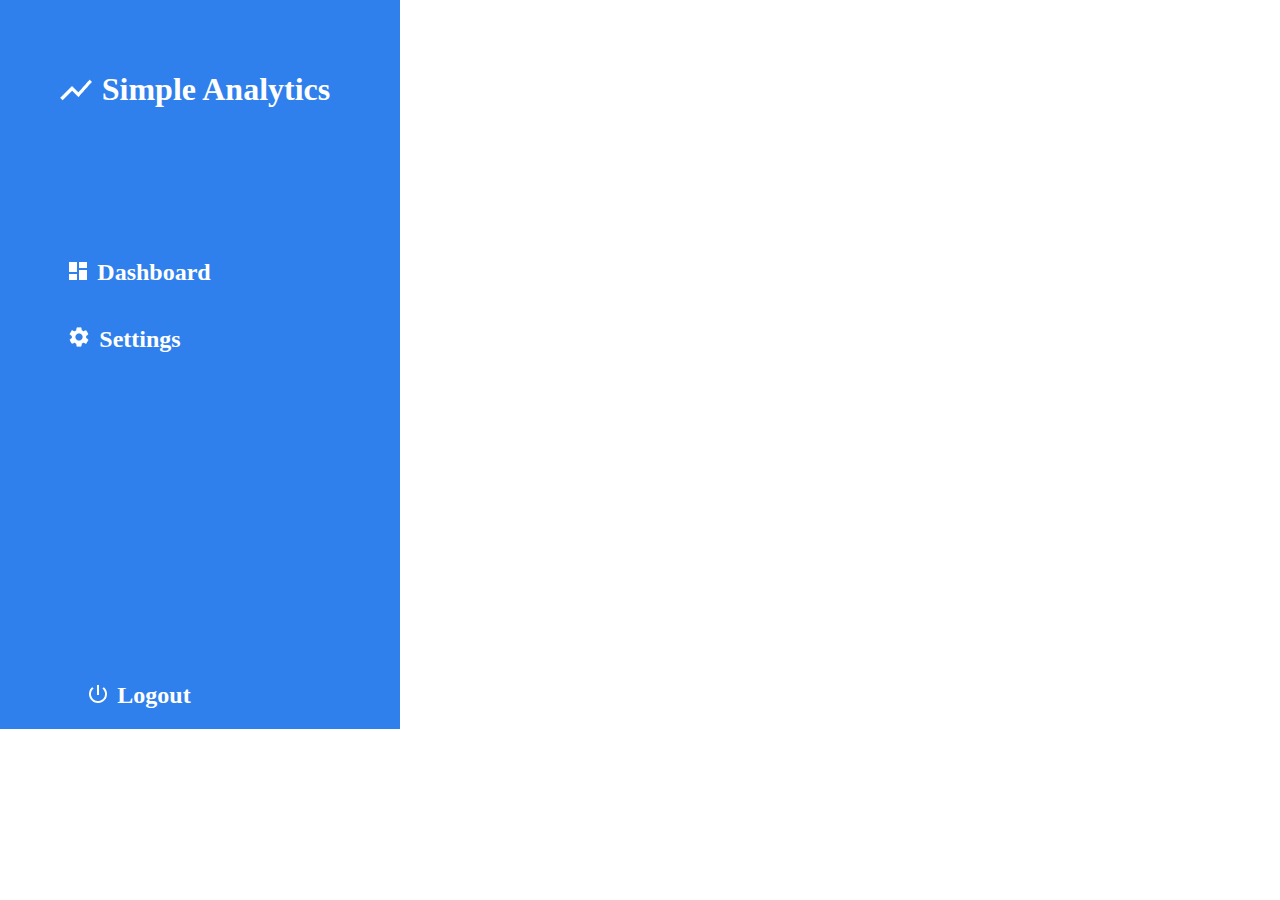
==== index2.html @ 70e569a9 "changed link for login" ====
<!DOCTYPE html>
<html lang="en">
<head>
  <meta charset="UTF-8">
  <meta name="viewport" content="width=device-width, initial-scale=1.0">
  <link rel="stylesheet" href="styles2.css">
  <link rel="preconnect" href="https://fonts.googleapis.com">
  <title>part2</title>
</head>
<body style="margin: 0;">
    <div class="container">
      <div class="left_box">
      <div class="box">
        <img src="vectorfor2/Vector (1).png" alt="vector1" >
        <h1 class="first_text">Simple Analytics</h1>
      </div>
      <div class="box2">
        <div class="item">
          <img src="vectorfor2/Vector (2).png" alt="vector2logo">
          <a class="link1" href="index2.html">
            <h2>Dashboard</h2>
          </a>
        </div>
        <div class="item">
          <img src="vectorfor2/Vector (3).png" alt="vector3logo">
          <a class="link1" href="index3.html">
            <h2>Settings</h2>
          </a>
        </div>
      </div>
      <div class="box4">
        <div class="item">
          <img src="vectorfor2/Vector (4).png" alt="vector4logo">
          <a class="link1" href="indexsomething.html">
            <h2>Logout</h2>
          </a>
        </div>
      </div>
      </div>
    </div>
</body>
</html>
---- styles2.css ----
.container {
  display: flex;
  flex-direction: row;
  color: white;
  text-decoration: none;
}

.left_box {
  width: 400px; 
  height: 729px;
  background-color: #2F80ED;

  display: flex;
  flex-direction: column;
  justify-content: space-between;
  align-items: center;
}

.box {
  display: flex;
  justify-content: space-between;
  align-items: center; 
  padding: 50px  
 }

 .box2 {
  margin: 0 110px 230px 0;
 }

 .box4 {
  margin-right: 110px;
 }

 .link1, .first_text {
  text-decoration: none;
  color: white;
  padding: 0 10px 0;
 }

 .item {
  display: flex;
  align-items: baseline
 }
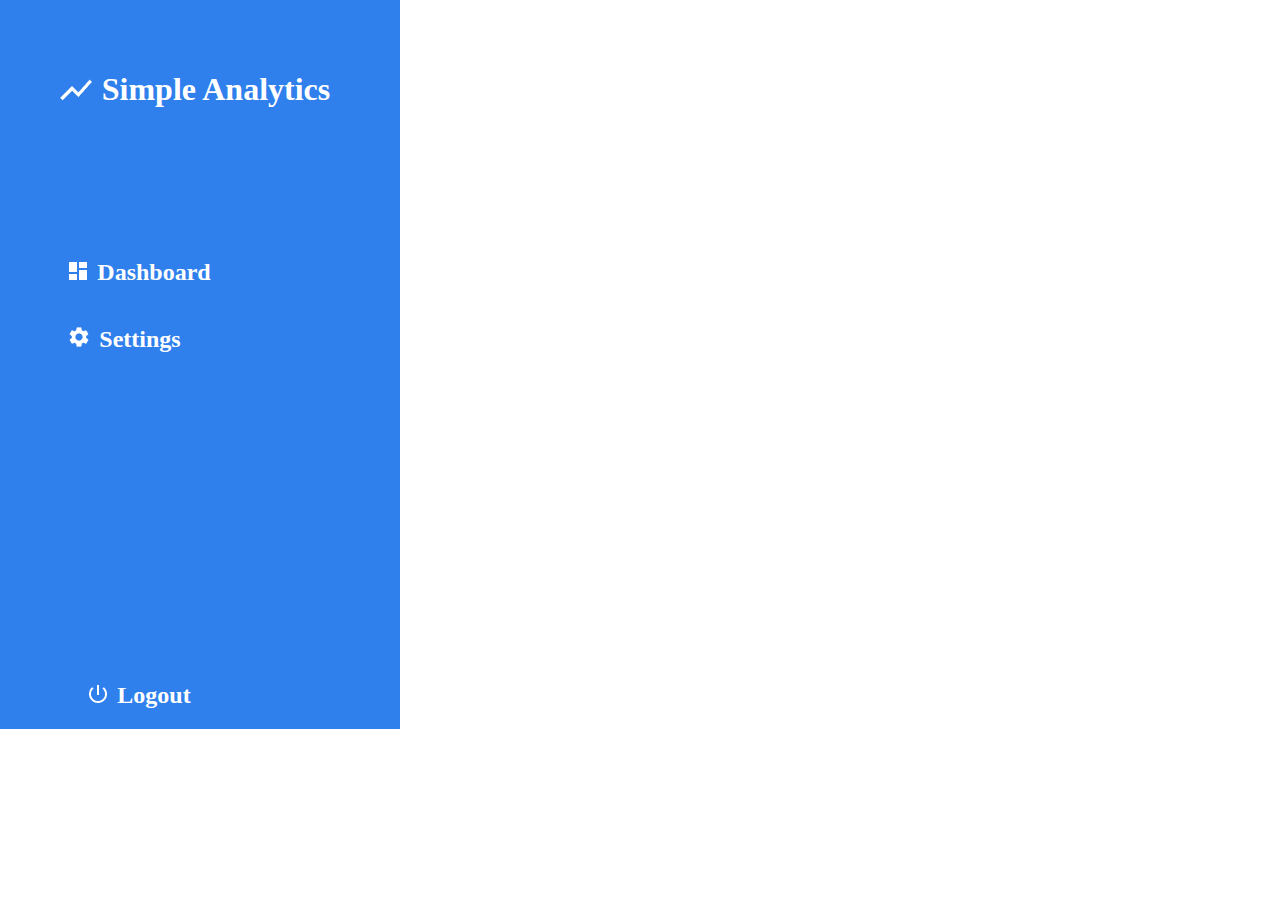
==== commit e944781b: "deleted unnecessary button and its class and linked my work to yours" ====
--- a/index2.html
+++ b/index2.html
@@ -8,9 +8,9 @@
   <title>part2</title>
 </head>
 <body style="margin: 0;">
-    <div class="container">
-      <div class="left_box">
-      <div class="box">
+    <div class="container2">
+      <div class="left_box2">
+      <div class="box3">
         <img src="vectorfor2/Vector (1).png" alt="vector1" >
         <h1 class="first_text">Simple Analytics</h1>
       </div>
@@ -31,7 +31,7 @@
       <div class="box4">
         <div class="item">
           <img src="vectorfor2/Vector (4).png" alt="vector4logo">
-          <a class="link1" href="indexsomething.html">
+          <a class="link1" href="/">
             <h2>Logout</h2>
           </a>
         </div>
--- a/styles2.css
+++ b/styles2.css
@@ -1,12 +1,12 @@
 
-.container {
+.container2 {
   display: flex;
   flex-direction: row;
   color: white;
   text-decoration: none;
 }
 
-.left_box {
+.left_box2 {
   width: 400px; 
   height: 729px;
   background-color: #2F80ED;
@@ -17,7 +17,7 @@
   align-items: center;
 }
 
-.box {
+.box3 {
   display: flex;
   justify-content: space-between;
   align-items: center; 
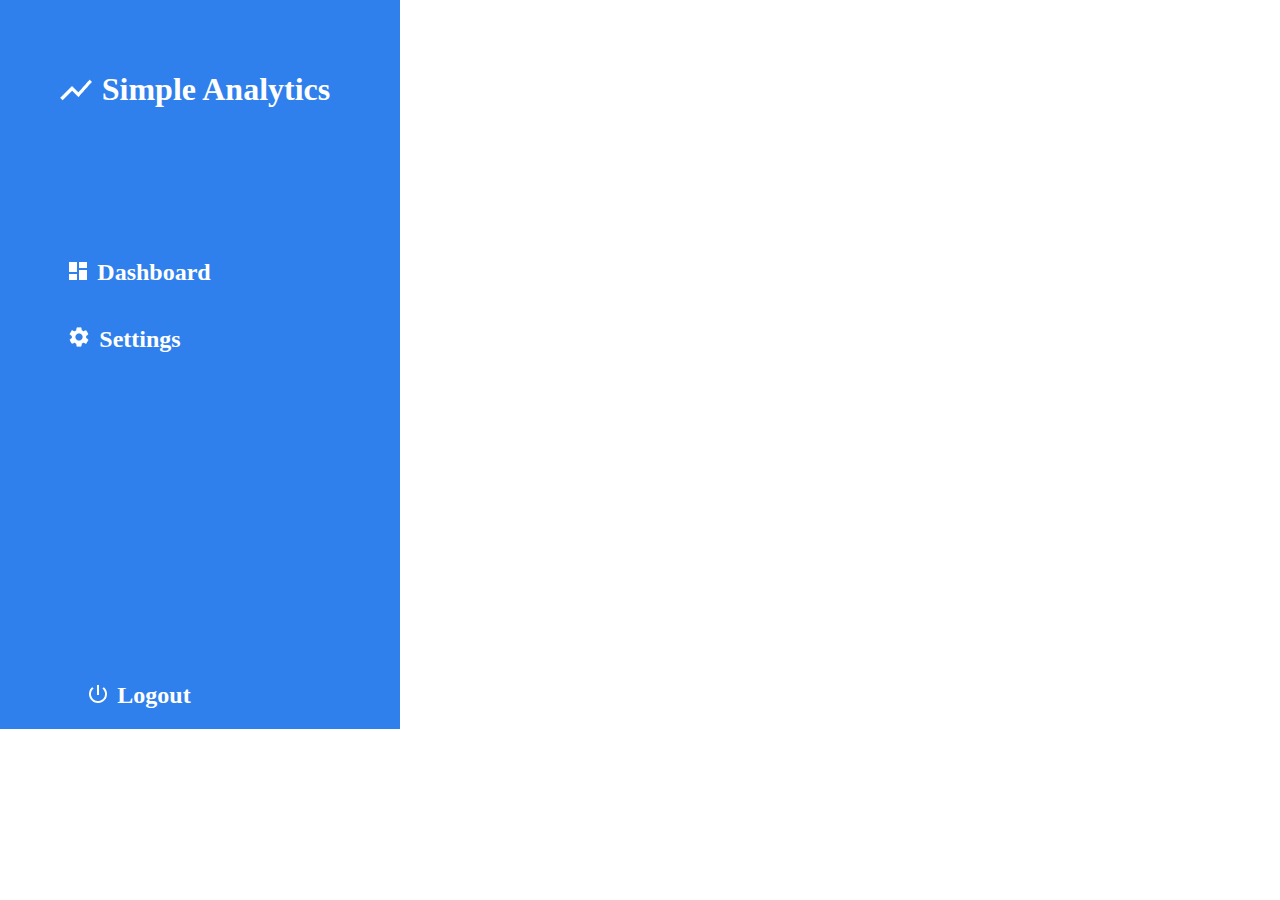
==== commit dab8263b: "changed class name" ====
--- a/index2.html
+++ b/index2.html
@@ -9,7 +9,7 @@
 </head>
 <body style="margin: 0;">
     <div class="container2">
-      <div class="left_box2">
+      <div class="sider">
       <div class="box3">
         <img src="vectorfor2/Vector (1).png" alt="vector1" >
         <h1 class="first_text">Simple Analytics</h1>
--- a/styles2.css
+++ b/styles2.css
@@ -6,7 +6,7 @@
   text-decoration: none;
 }
 
-.left_box2 {
+.sider {
   width: 400px; 
   height: 729px;
   background-color: #2F80ED;
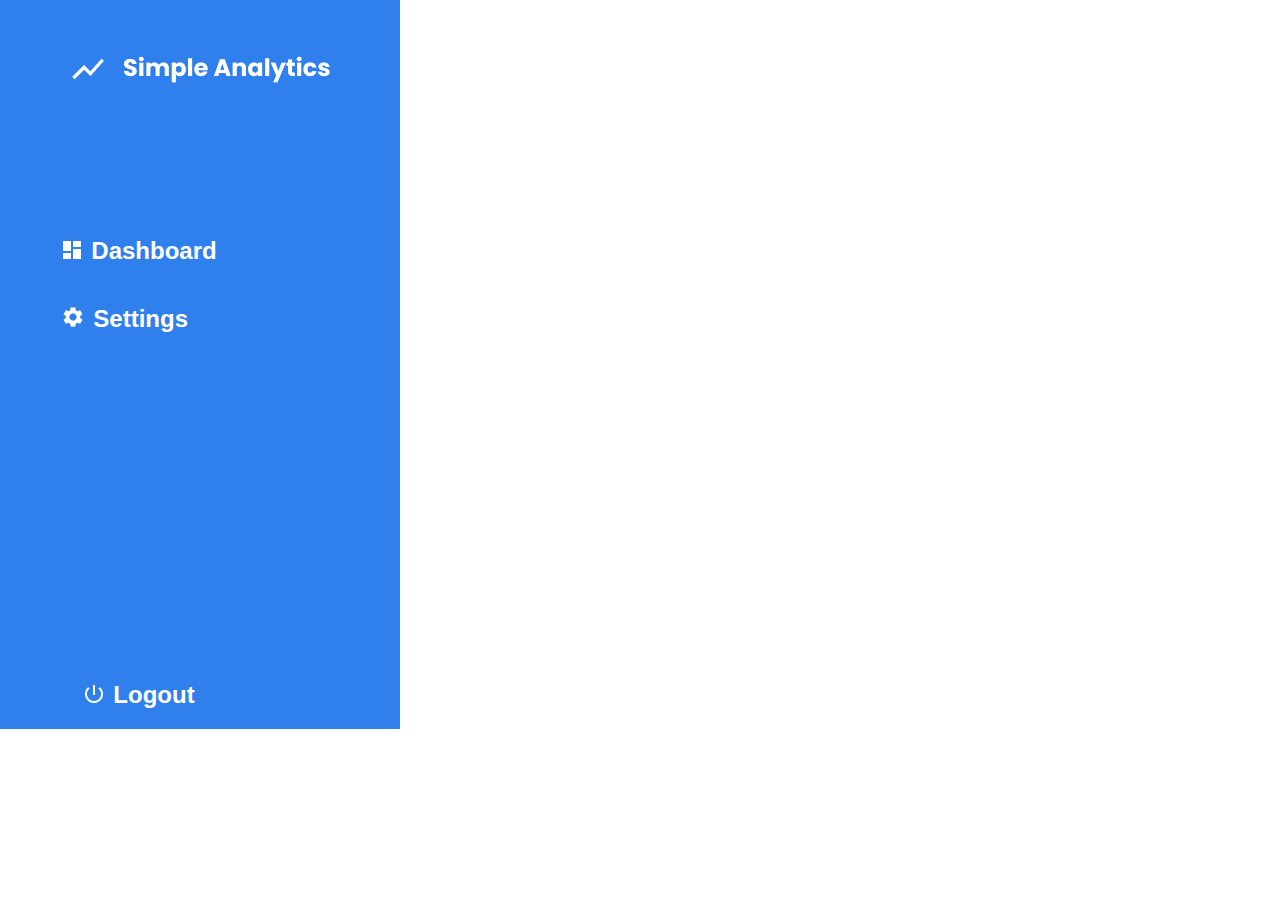
==== commit a4c07cc3: "added font family" ====
--- a/index2.html
+++ b/index2.html
@@ -8,11 +8,10 @@
   <title>part2</title>
 </head>
 <body style="margin: 0;">
-    <div class="container2">
+    <div class="dashboard_conteiner">
       <div class="sider">
       <div class="box3">
-        <img src="vectorfor2/Vector (1).png" alt="vector1" >
-        <h1 class="first_text">Simple Analytics</h1>
+        <img src="images/title.png" alt="icon" />
       </div>
       <div class="box2">
         <div class="item">
@@ -31,7 +30,7 @@
       <div class="box4">
         <div class="item">
           <img src="vectorfor2/Vector (4).png" alt="vector4logo">
-          <a class="link1" href="/">
+          <a class="link1" href="index.html">
             <h2>Logout</h2>
           </a>
         </div>
--- a/styles2.css
+++ b/styles2.css
@@ -1,5 +1,5 @@
 
-.container2 {
+.dashboard_conteiner {
   display: flex;
   flex-direction: row;
   color: white;
@@ -36,9 +36,11 @@
   text-decoration: none;
   color: white;
   padding: 0 10px 0;
+  font-family: 'Poppins', sans-serif;
+
  }
 
  .item {
   display: flex;
-  align-items: baseline
+  align-items: baseline;
  }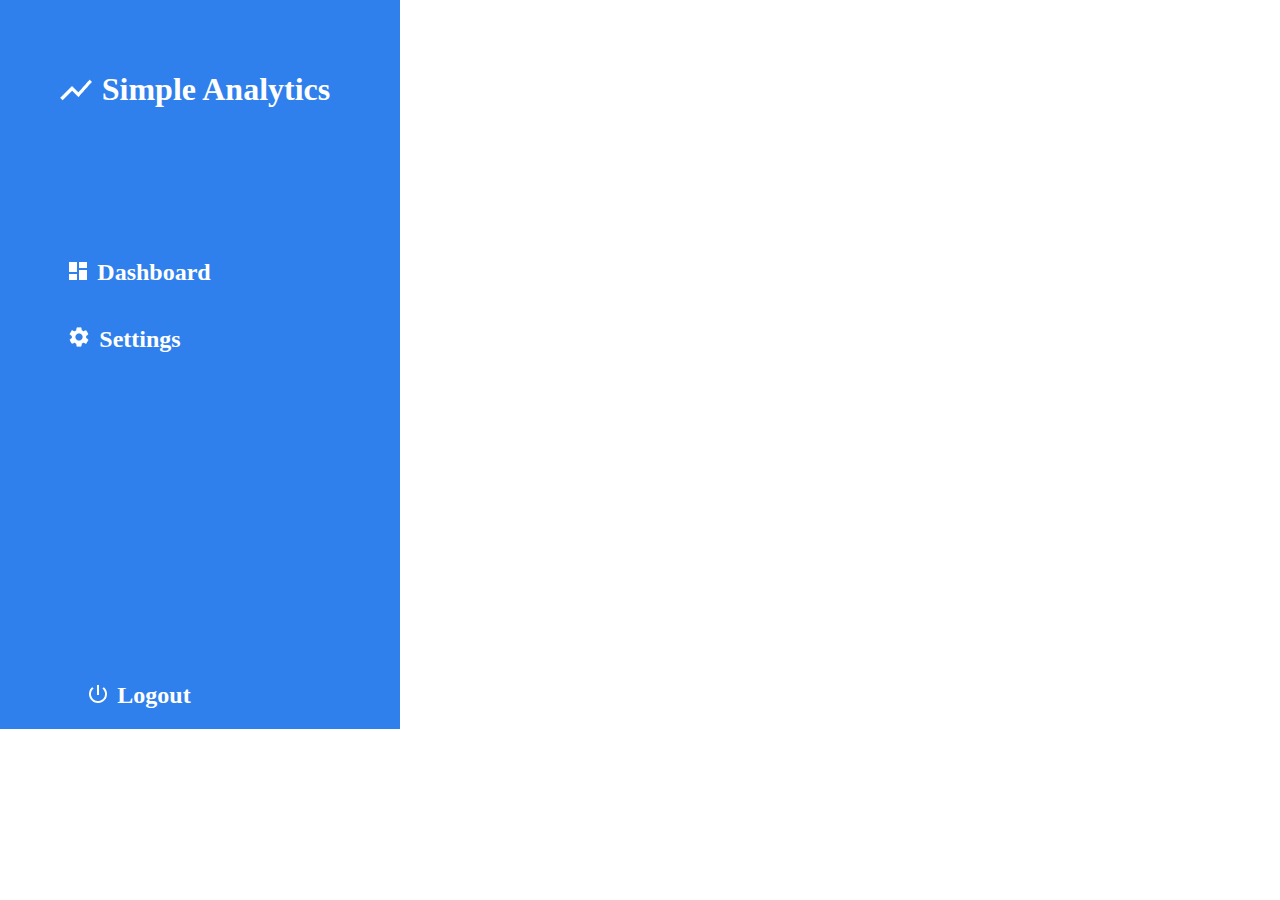
==== commit a37ddb01: "changes in css" ====
--- a/index2.html
+++ b/index2.html
@@ -8,10 +8,11 @@
   <title>part2</title>
 </head>
 <body style="margin: 0;">
-    <div class="dashboard_conteiner">
-      <div class="sider">
-      <div class="box3">
-        <img src="images/title.png" alt="icon" />
+    <div class="container">
+      <div class="left_box">
+      <div class="box">
+        <img src="vectorfor2/Vector (1).png" alt="vector1" >
+        <h1 class="first_text">Simple Analytics</h1>
       </div>
       <div class="box2">
         <div class="item">
@@ -30,7 +31,7 @@
       <div class="box4">
         <div class="item">
           <img src="vectorfor2/Vector (4).png" alt="vector4logo">
-          <a class="link1" href="index.html">
+          <a class="link1" href="indexsomething.html">
             <h2>Logout</h2>
           </a>
         </div>
--- a/styles2.css
+++ b/styles2.css
@@ -1,12 +1,12 @@
 
-.dashboard_conteiner {
+.container {
   display: flex;
   flex-direction: row;
   color: white;
   text-decoration: none;
 }
 
-.sider {
+.left_box {
   width: 400px; 
   height: 729px;
   background-color: #2F80ED;
@@ -17,7 +17,7 @@
   align-items: center;
 }
 
-.box3 {
+.box {
   display: flex;
   justify-content: space-between;
   align-items: center; 
@@ -36,11 +36,9 @@
   text-decoration: none;
   color: white;
   padding: 0 10px 0;
-  font-family: 'Poppins', sans-serif;
-
  }
 
  .item {
   display: flex;
-  align-items: baseline;
+  align-items: baseline
  }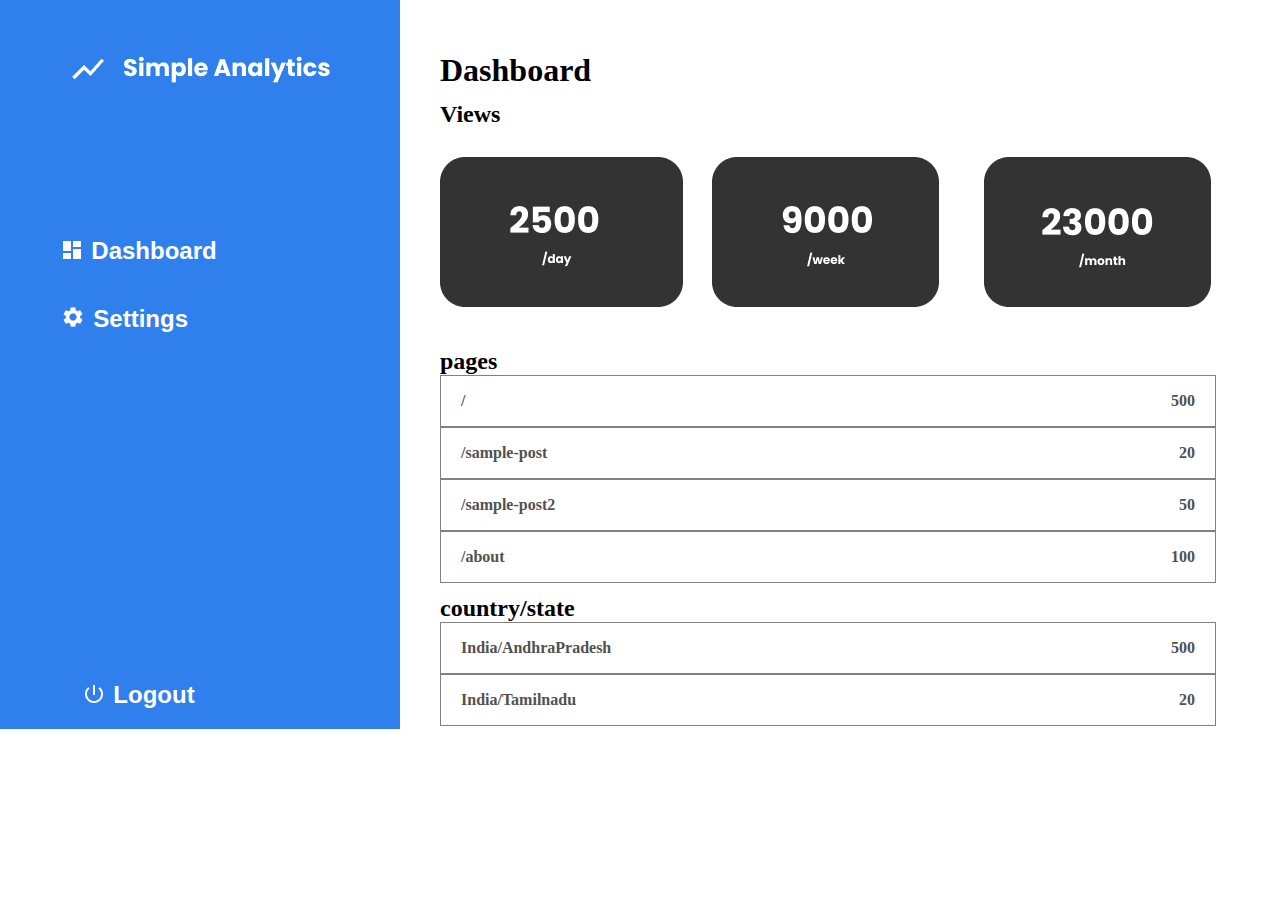
==== commit 3d4c2b8b: "added last part and its done" ====
--- a/index2.html
+++ b/index2.html
@@ -8,35 +8,94 @@
   <title>part2</title>
 </head>
 <body style="margin: 0;">
-    <div class="container">
-      <div class="left_box">
-      <div class="box">
-        <img src="vectorfor2/Vector (1).png" alt="vector1" >
-        <h1 class="first_text">Simple Analytics</h1>
-      </div>
-      <div class="box2">
-        <div class="item">
-          <img src="vectorfor2/Vector (2).png" alt="vector2logo">
-          <a class="link1" href="index2.html">
-            <h2>Dashboard</h2>
-          </a>
+  <div class="wrapper">
+      <div class="sider_conteiner">
+        <div class="sider">
+        <div class="box3">
+          <img src="images/title.png" alt="icon" />
         </div>
-        <div class="item">
-          <img src="vectorfor2/Vector (3).png" alt="vector3logo">
-          <a class="link1" href="index3.html">
-            <h2>Settings</h2>
-          </a>
+        <div class="box2">
+          <div class="item">
+            <img src="vectorfor2/Vector (2).png" alt="vector2logo">
+            <a class="link1" href="index2.html">
+              <h2>Dashboard</h2>
+            </a>
+          </div>
+          <div class="item">
+            <img src="vectorfor2/Vector (3).png" alt="vector3logo">
+            <a class="link1" href="index3.html">
+              <h2>Settings</h2>
+            </a>
+          </div>
+        </div>
+        <div class="box4">
+          <div class="item">
+            <img src="vectorfor2/Vector (4).png" alt="vector4logo">
+            <a class="link1" href="index.html">
+              <h2>Logout</h2>
+            </a>
+          </div>
+        </div>
         </div>
       </div>
-      <div class="box4">
-        <div class="item">
-          <img src="vectorfor2/Vector (4).png" alt="vector4logo">
-          <a class="link1" href="indexsomething.html">
-            <h2>Logout</h2>
-          </a>
+      <div class="content_conteiner">
+          <h1 class="header_second">
+            Dashboard
+          </h1>
+        <div class="views-wrapper">
+          <h2 class="header_second">
+            Views
+          </h2>
+          <div class="cont_imgs">
+            <div class="img_wrapper">
+              <img src="images/Group 1 (3).png" alt="price1">
+            </div>
+            <div class="img_wrapper">
+              <img src="images/Group 2.png" alt="price2">
+            </div>
+            <div class="img_wrapper">
+              <img src="images/Group 3.png" alt="price3">
+            </div>
+          </div>
+        </div>
+        <div class="table_container">
+          <div class="table-img-wrapper">
+              <h2 class="header_second">pages</h2>
+              <div class="1">
+                <div class="item_other">
+                  <p>/</p>
+                  <p>500</p>
+                </div>
+                <div class="item_other">
+                  <p>/sample-post</p>
+                  <p>20</p>
+                </div>
+                <div class="item_other">
+                  <p>/sample-post2</p>
+                  <p>50</p>
+                </div>
+                <div class="item_other">
+                  <p>/about</p>
+                  <p>100</p>
+                </div>
+              </div>
+          </div>
+          <div class="table-img-wrapper">
+            <h2 class="header_second">country/state</h2>
+            <div class="1">
+              <div class="item_other">
+                <p>India/AndhraPradesh</p>
+                <p>500</p>
+              </div>
+              <div class="item_other">
+                <p>India/Tamilnadu</p>
+                <p>20</p>
+              </div>
+            </div>
+          </div>
         </div>
       </div>
-      </div>
-    </div>
+      
+  </div>    
 </body>
 </html>--- a/styles2.css
+++ b/styles2.css
@@ -1,12 +1,16 @@
+.wrapper {
+  display: flex;
+}
 
-.container {
+
+.sider_conteiner {
   display: flex;
   flex-direction: row;
   color: white;
   text-decoration: none;
 }
 
-.left_box {
+.sider {
   width: 400px; 
   height: 729px;
   background-color: #2F80ED;
@@ -17,7 +21,7 @@
   align-items: center;
 }
 
-.box {
+.box3 {
   display: flex;
   justify-content: space-between;
   align-items: center; 
@@ -36,9 +40,53 @@
   text-decoration: none;
   color: white;
   padding: 0 10px 0;
+  font-family: 'Poppins', sans-serif;
+
  }
 
  .item {
   display: flex;
-  align-items: baseline
- }+  align-items: baseline;
+ }
+
+ .content_conteiner {
+  margin: 40px 40px 0;
+ }
+
+ .cont_imgs {
+  display: flex;
+ }
+
+ .img_wrapper {
+  margin: 29px 29px 29px 0;
+  width: 243px;
+  height: 150px;
+ }
+
+ .header_second {
+  margin-bottom: 0;
+  margin-top: 12px;
+
+ }
+
+ .table_container {
+  flex-direction: column;
+  justify-content: space-between;
+  align-items: center;
+}
+ 
+ .table-img-wrapper {
+  display: flex;
+  flex-direction: column;
+ }
+
+ .item_other {
+  display: flex;
+  align-items: baseline;
+  justify-content: space-between;
+  border: 1px solid gray;
+  padding: 0 20px;
+  margin-right: 40px;
+  font-weight: 700;
+  color: #515151;
+ }
